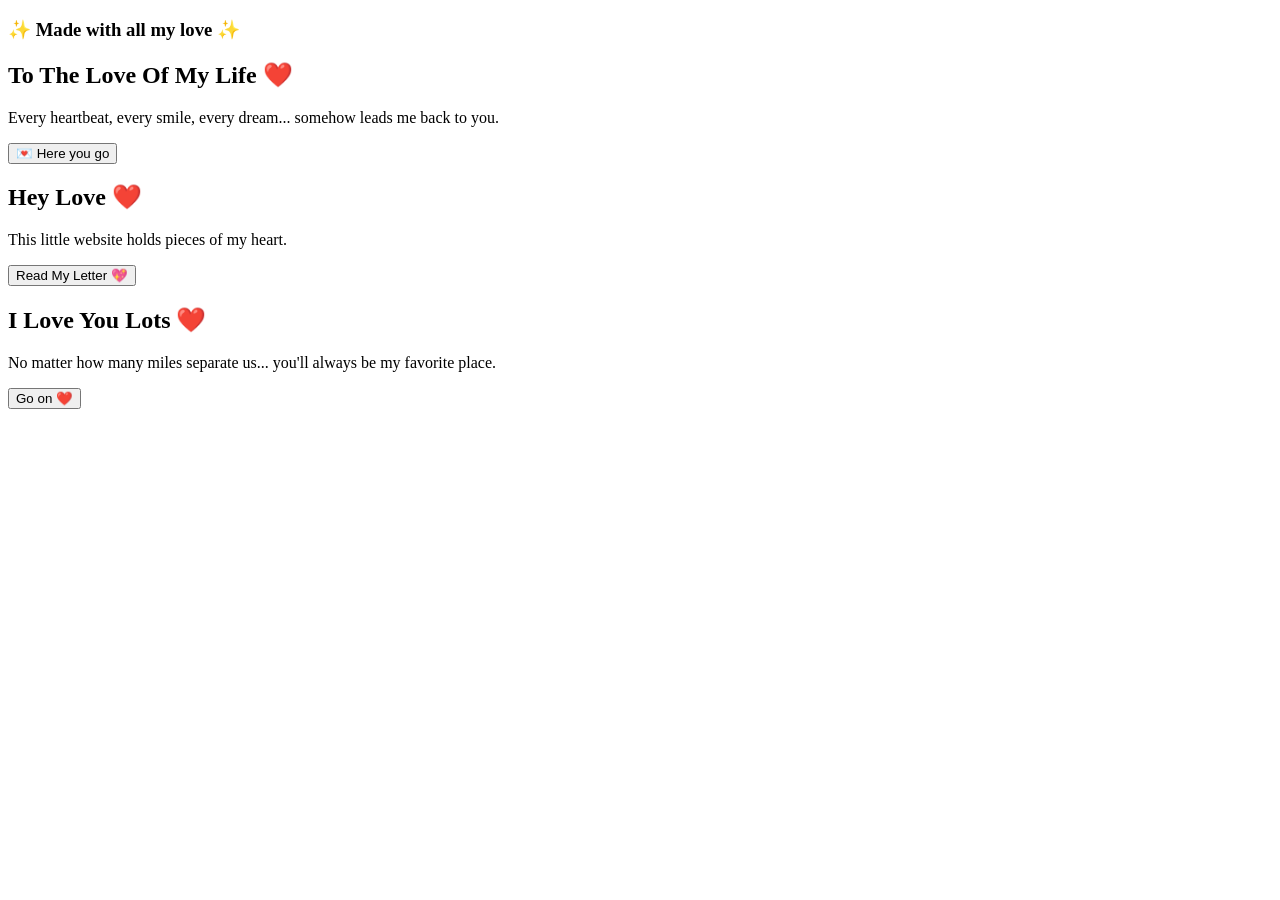
==== index.html @ ea1e9477 "Update and rename README.md to index.html" ====
<!DOCTYPE html>
<html lang="en">
<head>
    <meta charset="UTF-8">
    <meta name="viewport" content="width=device-width, initial-scale=1.0">
    <title>For My Nandutty ❤️</title>

    <link rel="stylesheet" href="style.css">
</head>
<body>

    <!-- Floating Hearts -->
    <div class="hearts"></div>

    <!-- Stars -->
    <div class="rainbows"></div>

    <!-- Moon -->
    <div class="clouds"></div>

    <!-- Welcome -->
    <section class="hero">

        <h3>✨ Made with all my love ✨</h3>

        <h1>To The Love Of My Life ❤️</h1>

        <p>
            Every heartbeat,
            every smile,
            every dream...
            somehow leads me back to you.
        </p>

        <button id="openBtn">
            💌 Here you go
        </button>

    </section>

    <!-- Envelope -->
    <section class="envelope-page hidden">

        <div class="envelope">

            <div class="top"></div>

            <div class="letter">

                <h2>Hey Love ❤️</h2>

                <p>
                    This little website holds pieces of my heart.
                </p>

                <button id="readLetter">
                    Read My Letter 💖
                </button>

            </div>

        </div>

    </section>

    <!-- Hidden Love Note -->
    <section class="love-note hidden">

        <h1>I Love You Lots ❤️</h1>

        <p>

            No matter how many miles separate us...

            you'll always be my favorite place.

        </p>

        <div class="buttons">

            <a href="letter.html">
                <button>
                    Go on ❤️
                </button>
            </a>

        </div>

    </section>

<script src="script.js"></script>

</body>
</html>
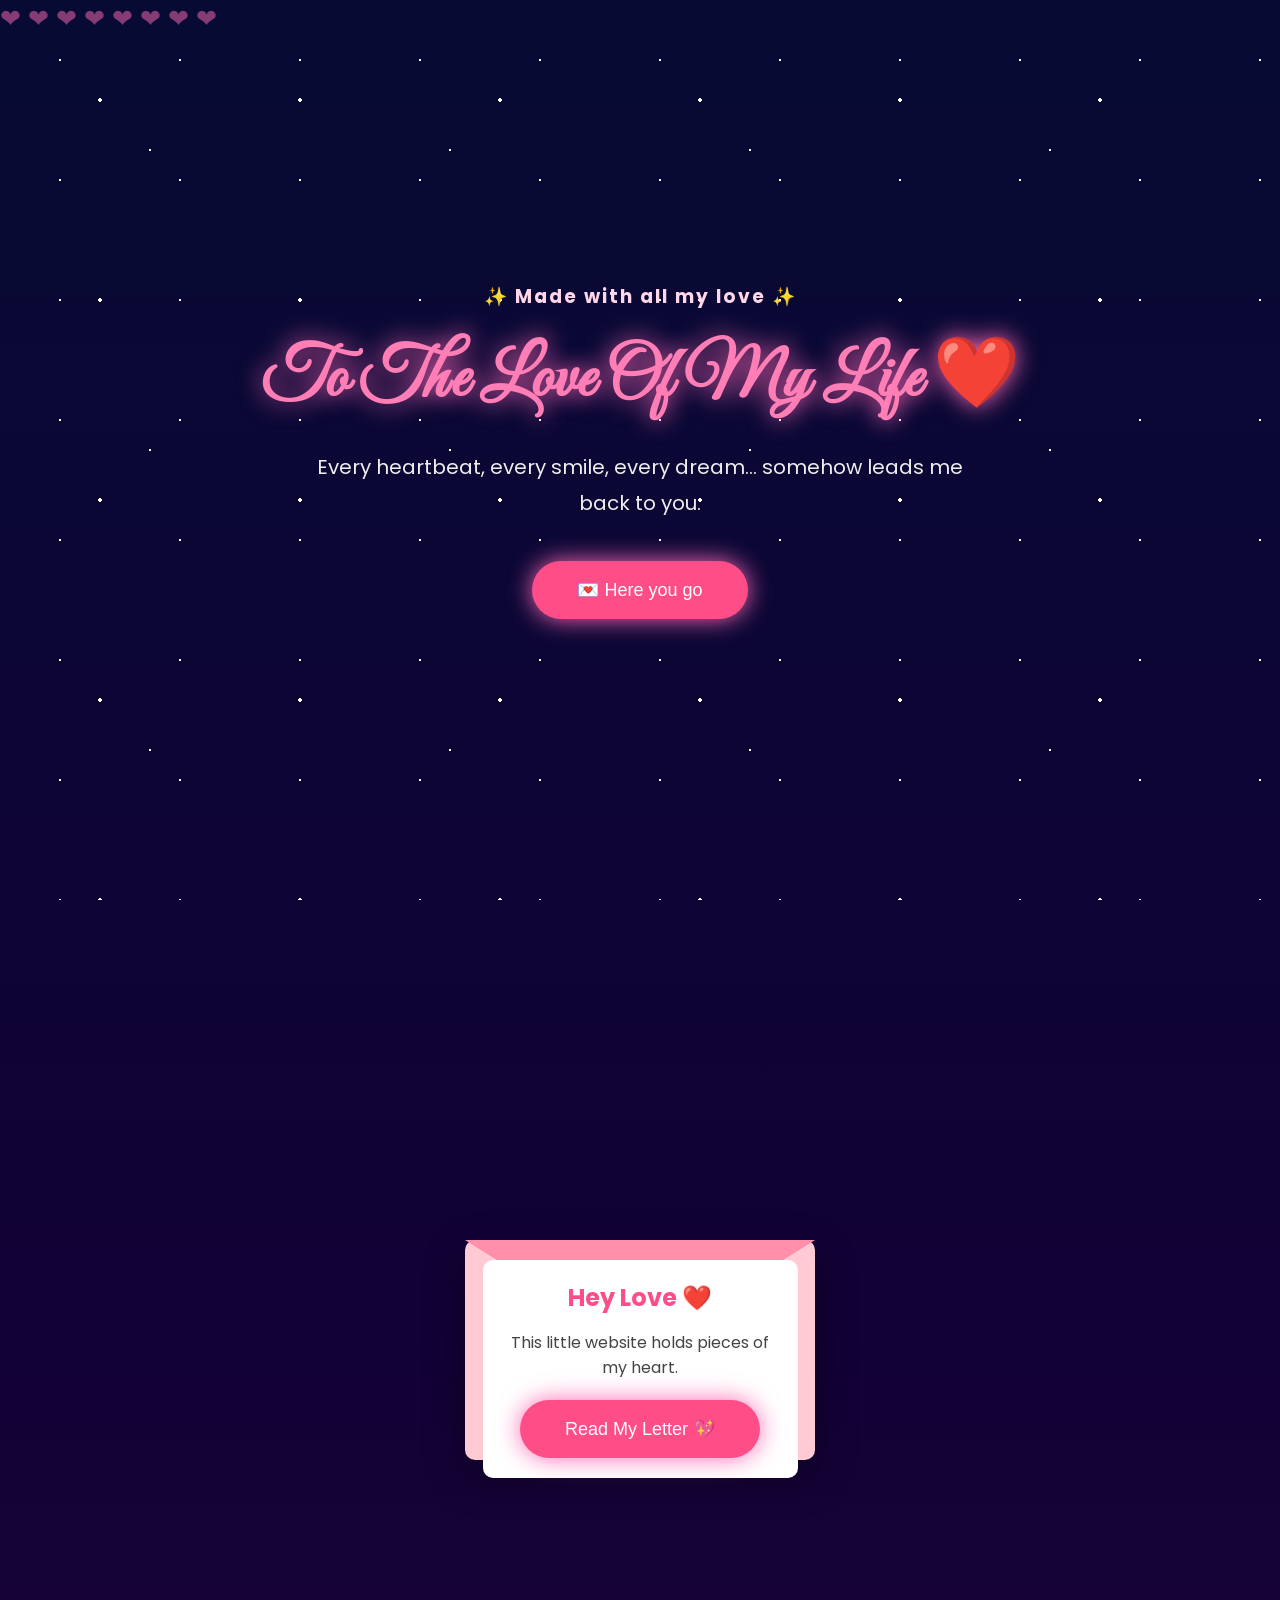
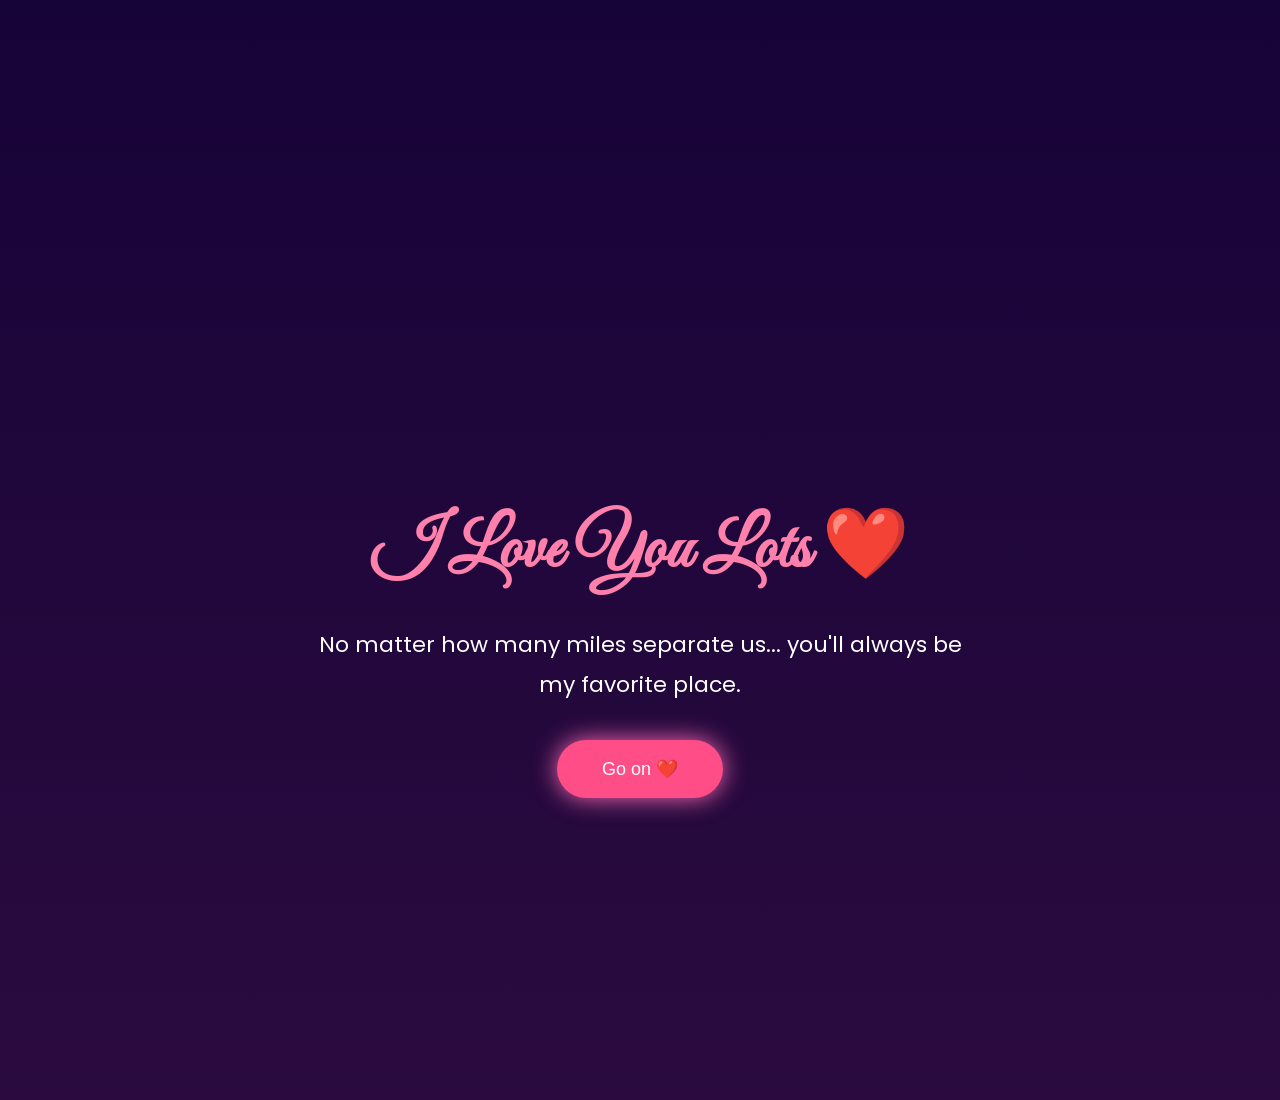
==== commit 68181f9b: "Update index.html" ====
--- a/index.html
+++ b/index.html
@@ -53,9 +53,11 @@
                     This little website holds pieces of my heart.
                 </p>
 
-                <button id="readLetter">
-                    Read My Letter 💖
-                </button>
+               <a href="letter.html">
+                  <button>
+                      Read My Letter 💖
+                  </button>
+               </a>
 
             </div>
 
--- a/style.css
+++ b/style.css
@@ -0,0 +1,377 @@
+/* ==========================
+   GOOGLE FONT
+========================== */
+@import url('https://fonts.googleapis.com/css2?family=Poppins:wght@300;500;700&family=Great+Vibes&display=swap');
+
+*{
+    margin:0;
+    padding:0;
+    box-sizing:border-box;
+}
+
+body{
+    font-family:'Poppins',sans-serif;
+    background:linear-gradient(to bottom,#070b34,#120136,#2b0b3f);
+    color:white;
+    overflow:hidden;
+    min-height:100vh;
+}
+
+/* ==========================
+   HERO
+========================== */
+
+.hero{
+    display:flex;
+    flex-direction:column;
+    justify-content:center;
+    align-items:center;
+    height:100vh;
+    text-align:center;
+    padding:30px;
+    z-index:2;
+    position:relative;
+}
+
+.hero h3{
+    color:#ffd6e8;
+    letter-spacing:2px;
+    margin-bottom:20px;
+}
+
+.hero h1{
+    font-family:'Great Vibes',cursive;
+    font-size:70px;
+    color:#ff7eb6;
+    margin-bottom:25px;
+    text-shadow:0 0 25px hotpink;
+}
+
+.hero p{
+    max-width:650px;
+    font-size:20px;
+    line-height:1.8;
+    color:#eee;
+    margin-bottom:40px;
+}
+
+button{
+    border:none;
+    padding:18px 45px;
+    border-radius:50px;
+    background:#ff4d88;
+    color:white;
+    cursor:pointer;
+    font-size:18px;
+    transition:.4s;
+    box-shadow:0 0 25px hotpink;
+}
+
+button:hover{
+    transform:scale(1.08);
+    background:#ff2e74;
+}
+
+/* ==========================
+   MOON
+========================== */
+
+.cloud{
+    position:absolute;
+    top:60px;
+    right:90px;
+
+    width:120px;
+    height:120px;
+
+    background:white;
+
+    border-radius:50%;
+
+    box-shadow:
+    0 0 40px white,
+    0 0 80px white;
+
+}
+
+/* ==========================
+   STARS
+========================== */
+
+.rainbows{
+    position:fixed;
+    width:100%;
+    height:100%;
+    top:0;
+    left:0;
+    background-image:
+    radial-gradient(white 1px,transparent 1px),
+    radial-gradient(white 2px,transparent 2px),
+    radial-gradient(white 1px,transparent 1px);
+
+    background-size:
+    120px 120px,
+    200px 200px,
+    300px 300px;
+
+    animation:twinkle 10s linear infinite;
+}
+
+@keyframes twinkle{
+
+0%{
+opacity:.4;
+}
+
+50%{
+opacity:1;
+}
+
+100%{
+opacity:.4;
+}
+
+}
+
+/* ==========================
+   FLOATING HEARTS
+========================== */
+
+.hearts::before,
+.hearts::after{
+
+content:"❤ ❤ ❤ ❤ ❤ ❤ ❤ ❤";
+
+position:absolute;
+
+width:100%;
+
+font-size:25px;
+
+left:0;
+
+color:rgba(255,105,180,.3);
+
+animation:float 12s linear infinite;
+
+}
+
+.hearts::after{
+
+animation-delay:6s;
+
+}
+
+@keyframes float{
+
+0%{
+
+transform:translateY(100vh);
+
+}
+
+100%{
+
+transform:translateY(-120vh);
+
+}
+
+}
+
+/* ==========================
+   ENVELOPE
+========================== */
+
+.hidden{
+
+display:none;
+
+}
+
+.envelope-page{
+
+display:flex;
+
+justify-content:center;
+
+align-items:center;
+
+height:100vh;
+
+}
+
+.envelope{
+
+position:relative;
+
+width:350px;
+
+height:220px;
+
+background:#ffcad4;
+
+border-radius:10px;
+
+box-shadow:0 15px 40px rgba(0,0,0,.4);
+
+}
+
+.top{
+
+position:absolute;
+
+width:100%;
+
+height:110px;
+
+background:#ff8fab;
+
+clip-path:polygon(0 0,50% 100%,100% 0);
+
+}
+
+.letter{
+
+position:absolute;
+
+background:white;
+
+width:90%;
+
+left:5%;
+
+top:20px;
+
+padding:20px;
+
+border-radius:10px;
+
+text-align:center;
+
+color:#444;
+
+transition:.6s;
+
+}
+
+.envelope:hover .letter{
+
+transform:translateY(-40px);
+
+}
+
+.letter h2{
+
+color:#ff4d88;
+
+margin-bottom:15px;
+
+}
+
+.letter p{
+
+margin-bottom:20px;
+
+}
+
+/* ==========================
+   LOVE NOTE
+========================== */
+
+.love-note{
+
+display:flex;
+
+justify-content:center;
+
+align-items:center;
+
+flex-direction:column;
+
+height:100vh;
+
+padding:30px;
+
+text-align:center;
+
+animation:fade 1s ease;
+
+}
+
+.love-note h1{
+
+font-family:'Great Vibes';
+
+font-size:70px;
+
+margin-bottom:30px;
+
+color:#ff80ab;
+
+}
+
+.love-note p{
+
+font-size:22px;
+
+max-width:650px;
+
+line-height:1.8;
+
+margin-bottom:35px;
+
+}
+
+@keyframes fade{
+
+from{
+
+opacity:0;
+
+transform:translateY(50px);
+
+}
+
+to{
+
+opacity:1;
+
+transform:translateY(0);
+
+}
+
+}
+
+/* ==========================
+   MOBILE
+========================== */
+
+@media(max-width:768px){
+
+.hero h1{
+
+font-size:50px;
+
+}
+
+.hero p{
+
+font-size:18px;
+
+}
+
+.moon{
+
+width:80px;
+height:80px;
+right:30px;
+
+}
+
+.envelope{
+
+width:300px;
+
+}
+
+}
